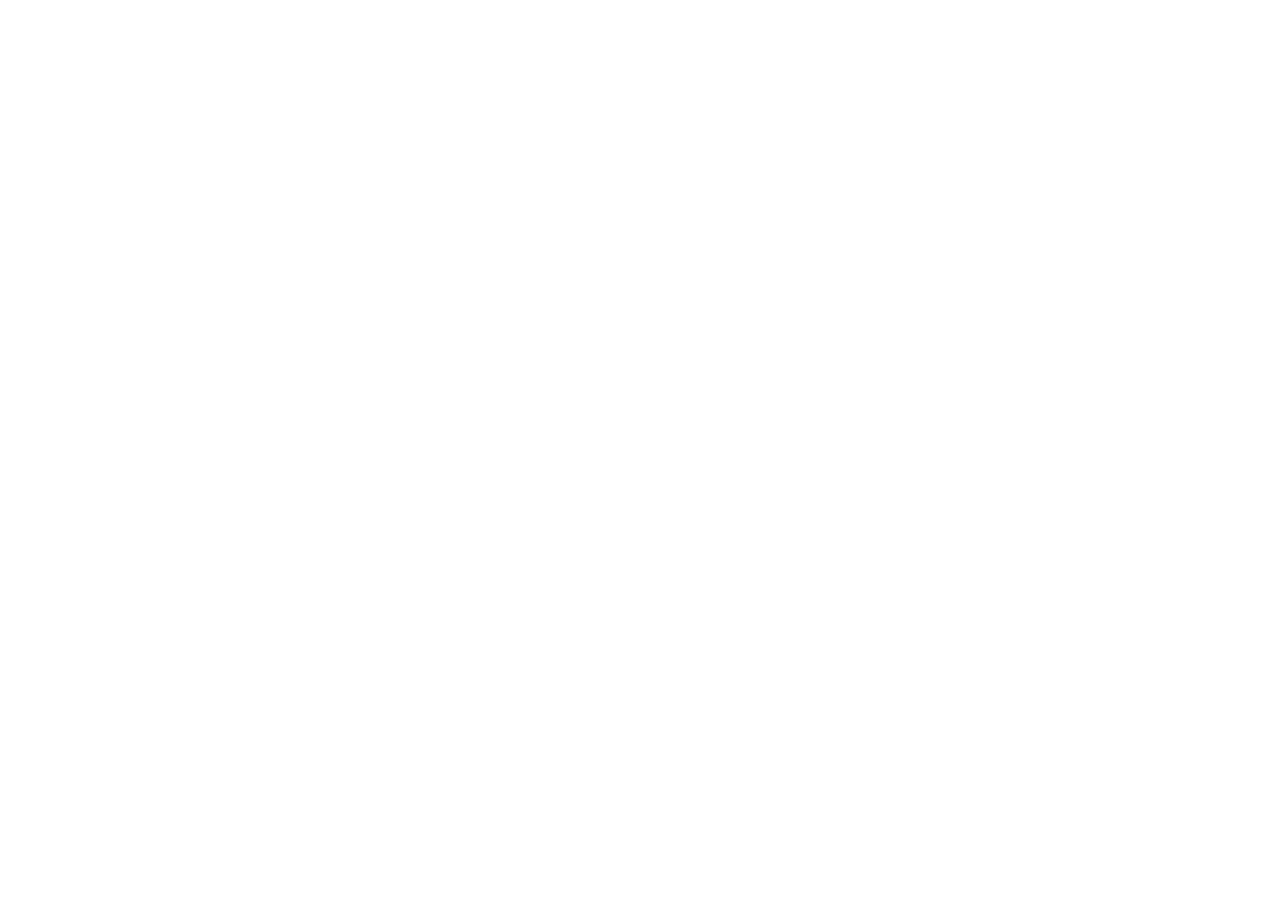
==== login.html @ 3b9a0af3 "init project" ====
<!DOCTYPE html>
<html lang="en">
<head>
    <meta charset="UTF-8">
    <meta http-equiv="X-UA-Compatible" content="IE=edge">
    <meta name="viewport" content="width=device-width, initial-scale=1.0">
    <title>Document</title>
</head>
<body>
    
</body>
</html>
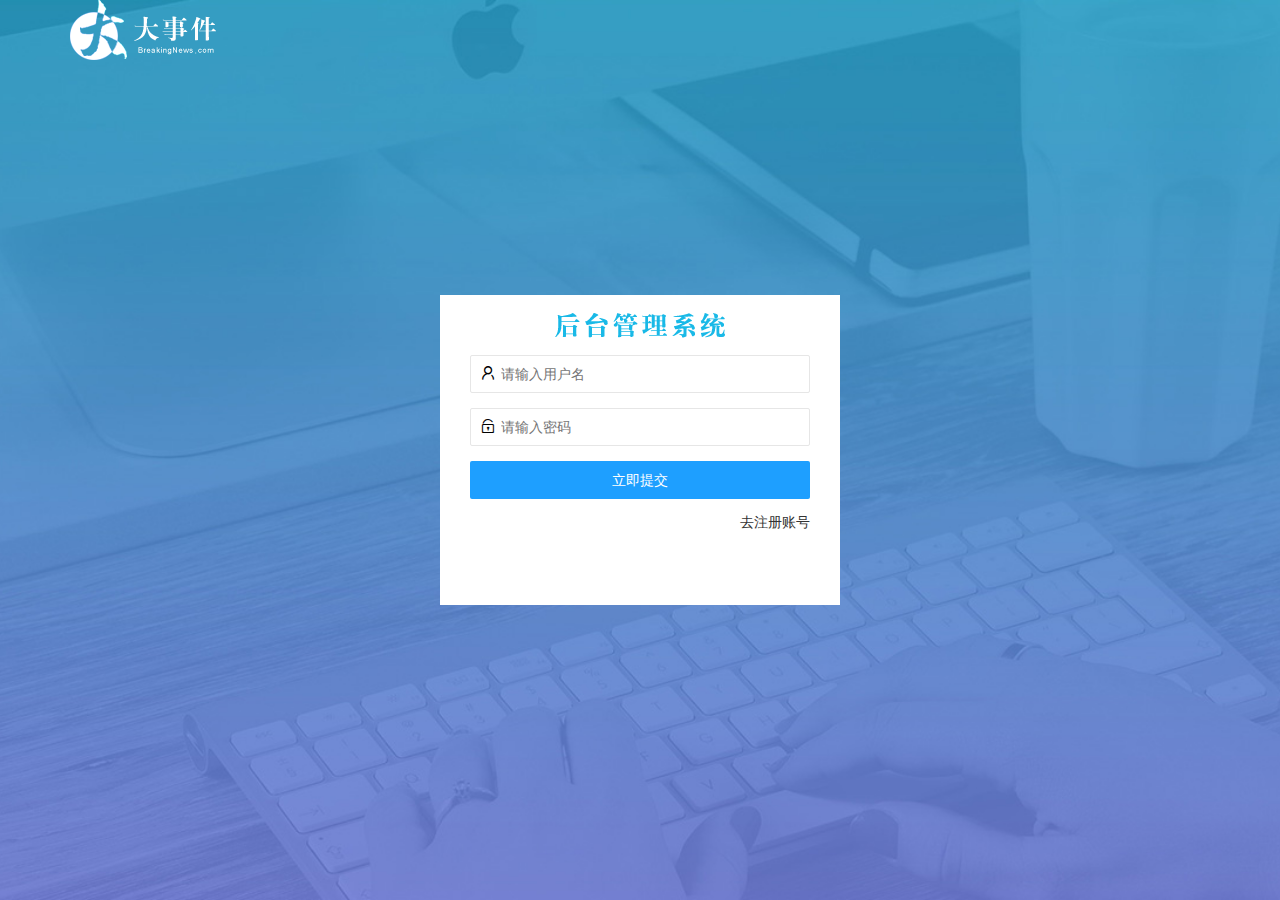
==== commit e6135f24: "完成了login" ====
--- a/login.html
+++ b/login.html
@@ -1,12 +1,95 @@
 <!DOCTYPE html>
 <html lang="en">
+
 <head>
     <meta charset="UTF-8">
     <meta http-equiv="X-UA-Compatible" content="IE=edge">
     <meta name="viewport" content="width=device-width, initial-scale=1.0">
-    <title>Document</title>
+    <title>大事件-登录/注册页</title>
+    <!-- 引入layui -->
+    <link rel="stylesheet" href="./assets/lib/layui/css/layui.css">
+    <!-- 引入自己的css -->
+    <link rel="stylesheet" href="./assets/css/login.css">
+
 </head>
+
 <body>
-    
+    <div class="layui-main">
+        <img src="./assets/images/logo.png" alt="">
+    </div>
+    <!-- 登录注册区域 -->
+    <div class="loginAndRegbox">
+        <!-- 标题 -->
+        <div class="title-box">
+        </div>
+        <!-- 登录盒子-->
+        <div class="login-box">
+            <form class="layui-form" id="form_login">
+                <!-- 用户名 -->
+                <div class="layui-form-item">
+                    <i class="layui-icon layui-icon-username"></i>
+                    <input type="text" name="username" required lay-verify="required" placeholder="请输入用户名"
+                        autocomplete="off" class="layui-input">
+                </div>
+                <!-- /密码 -->
+                <div class="layui-form-item">
+                    <i class="layui-icon layui-icon-password"></i>
+                    <input type="password" name="password" required lay-verify="required|pwd" placeholder="请输入密码"
+                        autocomplete="off" class="layui-input">
+                </div>
+                <!-- 提交按钮 -->
+                <div class="layui-form-item">
+                    <button class="layui-btn layui-btn-fluid layui-btn-normal" lay-submit
+                        lay-filter="formDemo">立即提交</button>
+                </div>
+                <!-- 去注册 -->
+                <div class="layui-form-item links">
+                    <a href="javascript:;" id="link_reg">去注册账号</a>
+                </div>
+            </form>
+        </div>
+        <!-- 注册盒子-->
+        <div class="reg-box">
+            <form class="layui-form" id="form_reg">
+                <!-- 用户名 -->
+                <div class="layui-form-item">
+                    <i class="layui-icon layui-icon-username"></i>
+                    <input type="text" name="username" required lay-verify="required" placeholder="请输入用户名"
+                        autocomplete="off" class="layui-input">
+                </div>
+                <!-- 密码 -->
+                <div class="layui-form-item">
+                    <i class="layui-icon layui-icon-password"></i>
+                    <input type="password" name="password" required lay-verify="required|pwd" placeholder="请输入密码"
+                        autocomplete="off" class="layui-input">
+                </div>
+                <!-- 确认密码 -->
+                <div class="layui-form-item">
+                    <i class="layui-icon layui-icon-password"></i>
+                    <input type="password" name="repassword" required lay-verify="required|pwd|repwd"
+                        placeholder="请再次输入密码" autocomplete="off" class="layui-input">
+                </div>
+                <!-- 注册按钮 -->
+                <div class="layui-form-item">
+                    <button class="layui-btn layui-btn-fluid layui-btn-normal" lay-submit
+                        lay-filter="formDemo">注册</button>
+                </div>
+                <!-- 去登录 -->
+                <div class="layui-form-item links">
+                    <a href="javascript:;" id="link_login">去登录</a>
+                </div>
+            </form>
+
+        </div>
+    </div>
+    <!-- 引入lay .js -->
+    <script src="./assets/lib/layui/layui.all.js"></script>
+    <!-- 引入jQuery -->
+    <script src="./assets/lib/jquery.js"></script>
+    <!-- 基于jq引入jq之后,先于ajax请求引入自己js之前 -->
+    <script src="./assets/js/baseAPI.js"></script>
+    <!-- 引入自己的js -->
+    <script src="./assets/js/login.js"></script>
 </body>
+
 </html>--- a/assets/lib/layui/css/layui.css
+++ b/assets/lib/layui/css/layui.css
@@ -0,0 +1,2 @@
+/** layui-v2.5.5 MIT License By https://www.layui.com */
+ .layui-inline,img{display:inline-block;vertical-align:middle}h1,h2,h3,h4,h5,h6{font-weight:400}.layui-edge,.layui-header,.layui-inline,.layui-main{position:relative}.layui-body,.layui-edge,.layui-elip{overflow:hidden}.layui-btn,.layui-edge,.layui-inline,img{vertical-align:middle}.layui-btn,.layui-disabled,.layui-icon,.layui-unselect{-moz-user-select:none;-webkit-user-select:none;-ms-user-select:none}.layui-elip,.layui-form-checkbox span,.layui-form-pane .layui-form-label{text-overflow:ellipsis;white-space:nowrap}.layui-breadcrumb,.layui-tree-btnGroup{visibility:hidden}blockquote,body,button,dd,div,dl,dt,form,h1,h2,h3,h4,h5,h6,input,li,ol,p,pre,td,textarea,th,ul{margin:0;padding:0;-webkit-tap-highlight-color:rgba(0,0,0,0)}a:active,a:hover{outline:0}img{border:none}li{list-style:none}table{border-collapse:collapse;border-spacing:0}h4,h5,h6{font-size:100%}button,input,optgroup,option,select,textarea{font-family:inherit;font-size:inherit;font-style:inherit;font-weight:inherit;outline:0}pre{white-space:pre-wrap;white-space:-moz-pre-wrap;white-space:-pre-wrap;white-space:-o-pre-wrap;word-wrap:break-word}body{line-height:24px;font:14px Helvetica Neue,Helvetica,PingFang SC,Tahoma,Arial,sans-serif}hr{height:1px;margin:10px 0;border:0;clear:both}a{color:#333;text-decoration:none}a:hover{color:#777}a cite{font-style:normal;*cursor:pointer}.layui-border-box,.layui-border-box *{box-sizing:border-box}.layui-box,.layui-box *{box-sizing:content-box}.layui-clear{clear:both;*zoom:1}.layui-clear:after{content:'\20';clear:both;*zoom:1;display:block;height:0}.layui-inline{*display:inline;*zoom:1}.layui-edge{display:inline-block;width:0;height:0;border-width:6px;border-style:dashed;border-color:transparent}.layui-edge-top{top:-4px;border-bottom-color:#999;border-bottom-style:solid}.layui-edge-right{border-left-color:#999;border-left-style:solid}.layui-edge-bottom{top:2px;border-top-color:#999;border-top-style:solid}.layui-edge-left{border-right-color:#999;border-right-style:solid}.layui-disabled,.layui-disabled:hover{color:#d2d2d2!important;cursor:not-allowed!important}.layui-circle{border-radius:100%}.layui-show{display:block!important}.layui-hide{display:none!important}@font-face{font-family:layui-icon;src:url(../font/iconfont.eot?v=250);src:url(../font/iconfont.eot?v=250#iefix) format('embedded-opentype'),url(../font/iconfont.woff2?v=250) format('woff2'),url(../font/iconfont.woff?v=250) format('woff'),url(../font/iconfont.ttf?v=250) format('truetype'),url(../font/iconfont.svg?v=250#layui-icon) format('svg')}.layui-icon{font-family:layui-icon!important;font-size:16px;font-style:normal;-webkit-font-smoothing:antialiased;-moz-osx-font-smoothing:grayscale}.layui-icon-reply-fill:before{content:"\e611"}.layui-icon-set-fill:before{content:"\e614"}.layui-icon-menu-fill:before{content:"\e60f"}.layui-icon-search:before{content:"\e615"}.layui-icon-share:before{content:"\e641"}.layui-icon-set-sm:before{content:"\e620"}.layui-icon-engine:before{content:"\e628"}.layui-icon-close:before{content:"\1006"}.layui-icon-close-fill:before{content:"\1007"}.layui-icon-chart-screen:before{content:"\e629"}.layui-icon-star:before{content:"\e600"}.layui-icon-circle-dot:before{content:"\e617"}.layui-icon-chat:before{content:"\e606"}.layui-icon-release:before{content:"\e609"}.layui-icon-list:before{content:"\e60a"}.layui-icon-chart:before{content:"\e62c"}.layui-icon-ok-circle:before{content:"\1005"}.layui-icon-layim-theme:before{content:"\e61b"}.layui-icon-table:before{content:"\e62d"}.layui-icon-right:before{content:"\e602"}.layui-icon-left:before{content:"\e603"}.layui-icon-cart-simple:before{content:"\e698"}.layui-icon-face-cry:before{content:"\e69c"}.layui-icon-face-smile:before{content:"\e6af"}.layui-icon-survey:before{content:"\e6b2"}.layui-icon-tree:before{content:"\e62e"}.layui-icon-upload-circle:before{content:"\e62f"}.layui-icon-add-circle:before{content:"\e61f"}.layui-icon-download-circle:before{content:"\e601"}.layui-icon-templeate-1:before{content:"\e630"}.layui-icon-util:before{content:"\e631"}.layui-icon-face-surprised:before{content:"\e664"}.layui-icon-edit:before{content:"\e642"}.layui-icon-speaker:before{content:"\e645"}.layui-icon-down:before{content:"\e61a"}.layui-icon-file:before{content:"\e621"}.layui-icon-layouts:before{content:"\e632"}.layui-icon-rate-half:before{content:"\e6c9"}.layui-icon-add-circle-fine:before{content:"\e608"}.layui-icon-prev-circle:before{content:"\e633"}.layui-icon-read:before{content:"\e705"}.layui-icon-404:before{content:"\e61c"}.layui-icon-carousel:before{content:"\e634"}.layui-icon-help:before{content:"\e607"}.layui-icon-code-circle:before{content:"\e635"}.layui-icon-water:before{content:"\e636"}.layui-icon-username:before{content:"\e66f"}.layui-icon-find-fill:before{content:"\e670"}.layui-icon-about:before{content:"\e60b"}.layui-icon-location:before{content:"\e715"}.layui-icon-up:before{content:"\e619"}.layui-icon-pause:before{content:"\e651"}.layui-icon-date:before{content:"\e637"}.layui-icon-layim-uploadfile:before{content:"\e61d"}.layui-icon-delete:before{content:"\e640"}.layui-icon-play:before{content:"\e652"}.layui-icon-top:before{content:"\e604"}.layui-icon-friends:before{content:"\e612"}.layui-icon-refresh-3:before{content:"\e9aa"}.layui-icon-ok:before{content:"\e605"}.layui-icon-layer:before{content:"\e638"}.layui-icon-face-smile-fine:before{content:"\e60c"}.layui-icon-dollar:before{content:"\e659"}.layui-icon-group:before{content:"\e613"}.layui-icon-layim-download:before{content:"\e61e"}.layui-icon-picture-fine:before{content:"\e60d"}.layui-icon-link:before{content:"\e64c"}.layui-icon-diamond:before{content:"\e735"}.layui-icon-log:before{content:"\e60e"}.layui-icon-rate-solid:before{content:"\e67a"}.layui-icon-fonts-del:before{content:"\e64f"}.layui-icon-unlink:before{content:"\e64d"}.layui-icon-fonts-clear:before{content:"\e639"}.layui-icon-triangle-r:before{content:"\e623"}.layui-icon-circle:before{content:"\e63f"}.layui-icon-radio:before{content:"\e643"}.layui-icon-align-center:before{content:"\e647"}.layui-icon-align-right:before{content:"\e648"}.layui-icon-align-left:before{content:"\e649"}.layui-icon-loading-1:before{content:"\e63e"}.layui-icon-return:before{content:"\e65c"}.layui-icon-fonts-strong:before{content:"\e62b"}.layui-icon-upload:before{content:"\e67c"}.layui-icon-dialogue:before{content:"\e63a"}.layui-icon-video:before{content:"\e6ed"}.layui-icon-headset:before{content:"\e6fc"}.layui-icon-cellphone-fine:before{content:"\e63b"}.layui-icon-add-1:before{content:"\e654"}.layui-icon-face-smile-b:before{content:"\e650"}.layui-icon-fonts-html:before{content:"\e64b"}.layui-icon-form:before{content:"\e63c"}.layui-icon-cart:before{content:"\e657"}.layui-icon-camera-fill:before{content:"\e65d"}.layui-icon-tabs:before{content:"\e62a"}.layui-icon-fonts-code:before{content:"\e64e"}.layui-icon-fire:before{content:"\e756"}.layui-icon-set:before{content:"\e716"}.layui-icon-fonts-u:before{content:"\e646"}.layui-icon-triangle-d:before{content:"\e625"}.layui-icon-tips:before{content:"\e702"}.layui-icon-picture:before{content:"\e64a"}.layui-icon-more-vertical:before{content:"\e671"}.layui-icon-flag:before{content:"\e66c"}.layui-icon-loading:before{content:"\e63d"}.layui-icon-fonts-i:before{content:"\e644"}.layui-icon-refresh-1:before{content:"\e666"}.layui-icon-rmb:before{content:"\e65e"}.layui-icon-home:before{content:"\e68e"}.layui-icon-user:before{content:"\e770"}.layui-icon-notice:before{content:"\e667"}.layui-icon-login-weibo:before{content:"\e675"}.layui-icon-voice:before{content:"\e688"}.layui-icon-upload-drag:before{content:"\e681"}.layui-icon-login-qq:before{content:"\e676"}.layui-icon-snowflake:before{content:"\e6b1"}.layui-icon-file-b:before{content:"\e655"}.layui-icon-template:before{content:"\e663"}.layui-icon-auz:before{content:"\e672"}.layui-icon-console:before{content:"\e665"}.layui-icon-app:before{content:"\e653"}.layui-icon-prev:before{content:"\e65a"}.layui-icon-website:before{content:"\e7ae"}.layui-icon-next:before{content:"\e65b"}.layui-icon-component:before{content:"\e857"}.layui-icon-more:before{content:"\e65f"}.layui-icon-login-wechat:before{content:"\e677"}.layui-icon-shrink-right:before{content:"\e668"}.layui-icon-spread-left:before{content:"\e66b"}.layui-icon-camera:before{content:"\e660"}.layui-icon-note:before{content:"\e66e"}.layui-icon-refresh:before{content:"\e669"}.layui-icon-female:before{content:"\e661"}.layui-icon-male:before{content:"\e662"}.layui-icon-password:before{content:"\e673"}.layui-icon-senior:before{content:"\e674"}.layui-icon-theme:before{content:"\e66a"}.layui-icon-tread:before{content:"\e6c5"}.layui-icon-praise:before{content:"\e6c6"}.layui-icon-star-fill:before{content:"\e658"}.layui-icon-rate:before{content:"\e67b"}.layui-icon-template-1:before{content:"\e656"}.layui-icon-vercode:before{content:"\e679"}.layui-icon-cellphone:before{content:"\e678"}.layui-icon-screen-full:before{content:"\e622"}.layui-icon-screen-restore:before{content:"\e758"}.layui-icon-cols:before{content:"\e610"}.layui-icon-export:before{content:"\e67d"}.layui-icon-print:before{content:"\e66d"}.layui-icon-slider:before{content:"\e714"}.layui-icon-addition:before{content:"\e624"}.layui-icon-subtraction:before{content:"\e67e"}.layui-icon-service:before{content:"\e626"}.layui-icon-transfer:before{content:"\e691"}.layui-main{width:1140px;margin:0 auto}.layui-header{z-index:1000;height:60px}.layui-header a:hover{transition:all .5s;-webkit-transition:all .5s}.layui-side{position:fixed;left:0;top:0;bottom:0;z-index:999;width:200px;overflow-x:hidden}.layui-side-scroll{position:relative;width:220px;height:100%;overflow-x:hidden}.layui-body{position:absolute;left:200px;right:0;top:0;bottom:0;z-index:998;width:auto;overflow-y:auto;box-sizing:border-box}.layui-layout-body{overflow:hidden}.layui-layout-admin .layui-header{background-color:#23262E}.layui-layout-admin .layui-side{top:60px;width:200px;overflow-x:hidden}.layui-layout-admin .layui-body{position:fixed;top:60px;bottom:44px}.layui-layout-admin .layui-main{width:auto;margin:0 15px}.layui-layout-admin .layui-footer{position:fixed;left:200px;right:0;bottom:0;height:44px;line-height:44px;padding:0 15px;background-color:#eee}.layui-layout-admin .layui-logo{position:absolute;left:0;top:0;width:200px;height:100%;line-height:60px;text-align:center;color:#009688;font-size:16px}.layui-layout-admin .layui-header .layui-nav{background:0 0}.layui-layout-left{position:absolute!important;left:200px;top:0}.layui-layout-right{position:absolute!important;right:0;top:0}.layui-container{position:relative;margin:0 auto;padding:0 15px;box-sizing:border-box}.layui-fluid{position:relative;margin:0 auto;padding:0 15px}.layui-row:after,.layui-row:before{content:'';display:block;clear:both}.layui-col-lg1,.layui-col-lg10,.layui-col-lg11,.layui-col-lg12,.layui-col-lg2,.layui-col-lg3,.layui-col-lg4,.layui-col-lg5,.layui-col-lg6,.layui-col-lg7,.layui-col-lg8,.layui-col-lg9,.layui-col-md1,.layui-col-md10,.layui-col-md11,.layui-col-md12,.layui-col-md2,.layui-col-md3,.layui-col-md4,.layui-col-md5,.layui-col-md6,.layui-col-md7,.layui-col-md8,.layui-col-md9,.layui-col-sm1,.layui-col-sm10,.layui-col-sm11,.layui-col-sm12,.layui-col-sm2,.layui-col-sm3,.layui-col-sm4,.layui-col-sm5,.layui-col-sm6,.layui-col-sm7,.layui-col-sm8,.layui-col-sm9,.layui-col-xs1,.layui-col-xs10,.layui-col-xs11,.layui-col-xs12,.layui-col-xs2,.layui-col-xs3,.layui-col-xs4,.layui-col-xs5,.layui-col-xs6,.layui-col-xs7,.layui-col-xs8,.layui-col-xs9{position:relative;display:block;box-sizing:border-box}.layui-col-xs1,.layui-col-xs10,.layui-col-xs11,.layui-col-xs12,.layui-col-xs2,.layui-col-xs3,.layui-col-xs4,.layui-col-xs5,.layui-col-xs6,.layui-col-xs7,.layui-col-xs8,.layui-col-xs9{float:left}.layui-col-xs1{width:8.33333333%}.layui-col-xs2{width:16.66666667%}.layui-col-xs3{width:25%}.layui-col-xs4{width:33.33333333%}.layui-col-xs5{width:41.66666667%}.layui-col-xs6{width:50%}.layui-col-xs7{width:58.33333333%}.layui-col-xs8{width:66.66666667%}.layui-col-xs9{width:75%}.layui-col-xs10{width:83.33333333%}.layui-col-xs11{width:91.66666667%}.layui-col-xs12{width:100%}.layui-col-xs-offset1{margin-left:8.33333333%}.layui-col-xs-offset2{margin-left:16.66666667%}.layui-col-xs-offset3{margin-left:25%}.layui-col-xs-offset4{margin-left:33.33333333%}.layui-col-xs-offset5{margin-left:41.66666667%}.layui-col-xs-offset6{margin-left:50%}.layui-col-xs-offset7{margin-left:58.33333333%}.layui-col-xs-offset8{margin-left:66.66666667%}.layui-col-xs-offset9{margin-left:75%}.layui-col-xs-offset10{margin-left:83.33333333%}.layui-col-xs-offset11{margin-left:91.66666667%}.layui-col-xs-offset12{margin-left:100%}@media screen and (max-width:768px){.layui-hide-xs{display:none!important}.layui-show-xs-block{display:block!important}.layui-show-xs-inline{display:inline!important}.layui-show-xs-inline-block{display:inline-block!important}}@media screen and (min-width:768px){.layui-container{width:750px}.layui-hide-sm{display:none!important}.layui-show-sm-block{display:block!important}.layui-show-sm-inline{display:inline!important}.layui-show-sm-inline-block{display:inline-block!important}.layui-col-sm1,.layui-col-sm10,.layui-col-sm11,.layui-col-sm12,.layui-col-sm2,.layui-col-sm3,.layui-col-sm4,.layui-col-sm5,.layui-col-sm6,.layui-col-sm7,.layui-col-sm8,.layui-col-sm9{float:left}.layui-col-sm1{width:8.33333333%}.layui-col-sm2{width:16.66666667%}.layui-col-sm3{width:25%}.layui-col-sm4{width:33.33333333%}.layui-col-sm5{width:41.66666667%}.layui-col-sm6{width:50%}.layui-col-sm7{width:58.33333333%}.layui-col-sm8{width:66.66666667%}.layui-col-sm9{width:75%}.layui-col-sm10{width:83.33333333%}.layui-col-sm11{width:91.66666667%}.layui-col-sm12{width:100%}.layui-col-sm-offset1{margin-left:8.33333333%}.layui-col-sm-offset2{margin-left:16.66666667%}.layui-col-sm-offset3{margin-left:25%}.layui-col-sm-offset4{margin-left:33.33333333%}.layui-col-sm-offset5{margin-left:41.66666667%}.layui-col-sm-offset6{margin-left:50%}.layui-col-sm-offset7{margin-left:58.33333333%}.layui-col-sm-offset8{margin-left:66.66666667%}.layui-col-sm-offset9{margin-left:75%}.layui-col-sm-offset10{margin-left:83.33333333%}.layui-col-sm-offset11{margin-left:91.66666667%}.layui-col-sm-offset12{margin-left:100%}}@media screen and (min-width:992px){.layui-container{width:970px}.layui-hide-md{display:none!important}.layui-show-md-block{display:block!important}.layui-show-md-inline{display:inline!important}.layui-show-md-inline-block{display:inline-block!important}.layui-col-md1,.layui-col-md10,.layui-col-md11,.layui-col-md12,.layui-col-md2,.layui-col-md3,.layui-col-md4,.layui-col-md5,.layui-col-md6,.layui-col-md7,.layui-col-md8,.layui-col-md9{float:left}.layui-col-md1{width:8.33333333%}.layui-col-md2{width:16.66666667%}.layui-col-md3{width:25%}.layui-col-md4{width:33.33333333%}.layui-col-md5{width:41.66666667%}.layui-col-md6{width:50%}.layui-col-md7{width:58.33333333%}.layui-col-md8{width:66.66666667%}.layui-col-md9{width:75%}.layui-col-md10{width:83.33333333%}.layui-col-md11{width:91.66666667%}.layui-col-md12{width:100%}.layui-col-md-offset1{margin-left:8.33333333%}.layui-col-md-offset2{margin-left:16.66666667%}.layui-col-md-offset3{margin-left:25%}.layui-col-md-offset4{margin-left:33.33333333%}.layui-col-md-offset5{margin-left:41.66666667%}.layui-col-md-offset6{margin-left:50%}.layui-col-md-offset7{margin-left:58.33333333%}.layui-col-md-offset8{margin-left:66.66666667%}.layui-col-md-offset9{margin-left:75%}.layui-col-md-offset10{margin-left:83.33333333%}.layui-col-md-offset11{margin-left:91.66666667%}.layui-col-md-offset12{margin-left:100%}}@media screen and (min-width:1200px){.layui-container{width:1170px}.layui-hide-lg{display:none!important}.layui-show-lg-block{display:block!important}.layui-show-lg-inline{display:inline!important}.layui-show-lg-inline-block{display:inline-block!important}.layui-col-lg1,.layui-col-lg10,.layui-col-lg11,.layui-col-lg12,.layui-col-lg2,.layui-col-lg3,.layui-col-lg4,.layui-col-lg5,.layui-col-lg6,.layui-col-lg7,.layui-col-lg8,.layui-col-lg9{float:left}.layui-col-lg1{width:8.33333333%}.layui-col-lg2{width:16.66666667%}.layui-col-lg3{width:25%}.layui-col-lg4{width:33.33333333%}.layui-col-lg5{width:41.66666667%}.layui-col-lg6{width:50%}.layui-col-lg7{width:58.33333333%}.layui-col-lg8{width:66.66666667%}.layui-col-lg9{width:75%}.layui-col-lg10{width:83.33333333%}.layui-col-lg11{width:91.66666667%}.layui-col-lg12{width:100%}.layui-col-lg-offset1{margin-left:8.33333333%}.layui-col-lg-offset2{margin-left:16.66666667%}.layui-col-lg-offset3{margin-left:25%}.layui-col-lg-offset4{margin-left:33.33333333%}.layui-col-lg-offset5{margin-left:41.66666667%}.layui-col-lg-offset6{margin-left:50%}.layui-col-lg-offset7{margin-left:58.33333333%}.layui-col-lg-offset8{margin-left:66.66666667%}.layui-col-lg-offset9{margin-left:75%}.layui-col-lg-offset10{margin-left:83.33333333%}.layui-col-lg-offset11{margin-left:91.66666667%}.layui-col-lg-offset12{margin-left:100%}}.layui-col-space1{margin:-.5px}.layui-col-space1>*{padding:.5px}.layui-col-space3{margin:-1.5px}.layui-col-space3>*{padding:1.5px}.layui-col-space5{margin:-2.5px}.layui-col-space5>*{padding:2.5px}.layui-col-space8{margin:-3.5px}.layui-col-space8>*{padding:3.5px}.layui-col-space10{margin:-5px}.layui-col-space10>*{padding:5px}.layui-col-space12{margin:-6px}.layui-col-space12>*{padding:6px}.layui-col-space15{margin:-7.5px}.layui-col-space15>*{padding:7.5px}.layui-col-space18{margin:-9px}.layui-col-space18>*{padding:9px}.layui-col-space20{margin:-10px}.layui-col-space20>*{padding:10px}.layui-col-space22{margin:-11px}.layui-col-space22>*{padding:11px}.layui-col-space25{margin:-12.5px}.layui-col-space25>*{padding:12.5px}.layui-col-space30{margin:-15px}.layui-col-space30>*{padding:15px}.layui-btn,.layui-input,.layui-select,.layui-textarea,.layui-upload-button{outline:0;-webkit-appearance:none;transition:all .3s;-webkit-transition:all .3s;box-sizing:border-box}.layui-elem-quote{margin-bottom:10px;padding:15px;line-height:22px;border-left:5px solid #009688;border-radius:0 2px 2px 0;background-color:#f2f2f2}.layui-quote-nm{border-style:solid;border-width:1px 1px 1px 5px;background:0 0}.layui-elem-field{margin-bottom:10px;padding:0;border-width:1px;border-style:solid}.layui-elem-field legend{margin-left:20px;padding:0 10px;font-size:20px;font-weight:300}.layui-field-title{margin:10px 0 20px;border-width:1px 0 0}.layui-field-box{padding:10px 15px}.layui-field-title .layui-field-box{padding:10px 0}.layui-progress{position:relative;height:6px;border-radius:20px;background-color:#e2e2e2}.layui-progress-bar{position:absolute;left:0;top:0;width:0;max-width:100%;height:6px;border-radius:20px;text-align:right;background-color:#5FB878;transition:all .3s;-webkit-transition:all .3s}.layui-progress-big,.layui-progress-big .layui-progress-bar{height:18px;line-height:18px}.layui-progress-text{position:relative;top:-20px;line-height:18px;font-size:12px;color:#666}.layui-progress-big .layui-progress-text{position:static;padding:0 10px;color:#fff}.layui-collapse{border-width:1px;border-style:solid;border-radius:2px}.layui-colla-content,.layui-colla-item{border-top-width:1px;border-top-style:solid}.layui-colla-item:first-child{border-top:none}.layui-colla-title{position:relative;height:42px;line-height:42px;padding:0 15px 0 35px;color:#333;background-color:#f2f2f2;cursor:pointer;font-size:14px;overflow:hidden}.layui-colla-content{display:none;padding:10px 15px;line-height:22px;color:#666}.layui-colla-icon{position:absolute;left:15px;top:0;font-size:14px}.layui-card{margin-bottom:15px;border-radius:2px;background-color:#fff;box-shadow:0 1px 2px 0 rgba(0,0,0,.05)}.layui-card:last-child{margin-bottom:0}.layui-card-header{position:relative;height:42px;line-height:42px;padding:0 15px;border-bottom:1px solid #f6f6f6;color:#333;border-radius:2px 2px 0 0;font-size:14px}.layui-bg-black,.layui-bg-blue,.layui-bg-cyan,.layui-bg-green,.layui-bg-orange,.layui-bg-red{color:#fff!important}.layui-card-body{position:relative;padding:10px 15px;line-height:24px}.layui-card-body[pad15]{padding:15px}.layui-card-body[pad20]{padding:20px}.layui-card-body .layui-table{margin:5px 0}.layui-card .layui-tab{margin:0}.layui-panel-window{position:relative;padding:15px;border-radius:0;border-top:5px solid #E6E6E6;background-color:#fff}.layui-auxiliar-moving{position:fixed;left:0;right:0;top:0;bottom:0;width:100%;height:100%;background:0 0;z-index:9999999999}.layui-form-label,.layui-form-mid,.layui-form-select,.layui-input-block,.layui-input-inline,.layui-textarea{position:relative}.layui-bg-red{background-color:#FF5722!important}.layui-bg-orange{background-color:#FFB800!important}.layui-bg-green{background-color:#009688!important}.layui-bg-cyan{background-color:#2F4056!important}.layui-bg-blue{background-color:#1E9FFF!important}.layui-bg-black{background-color:#393D49!important}.layui-bg-gray{background-color:#eee!important;color:#666!important}.layui-badge-rim,.layui-colla-content,.layui-colla-item,.layui-collapse,.layui-elem-field,.layui-form-pane .layui-form-item[pane],.layui-form-pane .layui-form-label,.layui-input,.layui-layedit,.layui-layedit-tool,.layui-quote-nm,.layui-select,.layui-tab-bar,.layui-tab-card,.layui-tab-title,.layui-tab-title .layui-this:after,.layui-textarea{border-color:#e6e6e6}.layui-timeline-item:before,hr{background-color:#e6e6e6}.layui-text{line-height:22px;font-size:14px;color:#666}.layui-text h1,.layui-text h2,.layui-text h3{font-weight:500;color:#333}.layui-text h1{font-size:30px}.layui-text h2{font-size:24px}.layui-text h3{font-size:18px}.layui-text a:not(.layui-btn){color:#01AAED}.layui-text a:not(.layui-btn):hover{text-decoration:underline}.layui-text ul{padding:5px 0 5px 15px}.layui-text ul li{margin-top:5px;list-style-type:disc}.layui-text em,.layui-word-aux{color:#999!important;padding:0 5px!important}.layui-btn{display:inline-block;height:38px;line-height:38px;padding:0 18px;background-color:#009688;color:#fff;white-space:nowrap;text-align:center;font-size:14px;border:none;border-radius:2px;cursor:pointer}.layui-btn:hover{opacity:.8;filter:alpha(opacity=80);color:#fff}.layui-btn:active{opacity:1;filter:alpha(opacity=100)}.layui-btn+.layui-btn{margin-left:10px}.layui-btn-container{font-size:0}.layui-btn-container .layui-btn{margin-right:10px;margin-bottom:10px}.layui-btn-container .layui-btn+.layui-btn{margin-left:0}.layui-table .layui-btn-container .layui-btn{margin-bottom:9px}.layui-btn-radius{border-radius:100px}.layui-btn .layui-icon{margin-right:3px;font-size:18px;vertical-align:bottom;vertical-align:middle\9}.layui-btn-primary{border:1px solid #C9C9C9;background-color:#fff;color:#555}.layui-btn-primary:hover{border-color:#009688;color:#333}.layui-btn-normal{background-color:#1E9FFF}.layui-btn-warm{background-color:#FFB800}.layui-btn-danger{background-color:#FF5722}.layui-btn-checked{background-color:#5FB878}.layui-btn-disabled,.layui-btn-disabled:active,.layui-btn-disabled:hover{border:1px solid #e6e6e6;background-color:#FBFBFB;color:#C9C9C9;cursor:not-allowed;opacity:1}.layui-btn-lg{height:44px;line-height:44px;padding:0 25px;font-size:16px}.layui-btn-sm{height:30px;line-height:30px;padding:0 10px;font-size:12px}.layui-btn-sm i{font-size:16px!important}.layui-btn-xs{height:22px;line-height:22px;padding:0 5px;font-size:12px}.layui-btn-xs i{font-size:14px!important}.layui-btn-group{display:inline-block;vertical-align:middle;font-size:0}.layui-btn-group .layui-btn{margin-left:0!important;margin-right:0!important;border-left:1px solid rgba(255,255,255,.5);border-radius:0}.layui-btn-group .layui-btn-primary{border-left:none}.layui-btn-group .layui-btn-primary:hover{border-color:#C9C9C9;color:#009688}.layui-btn-group .layui-btn:first-child{border-left:none;border-radius:2px 0 0 2px}.layui-btn-group .layui-btn-primary:first-child{border-left:1px solid #c9c9c9}.layui-btn-group .layui-btn:last-child{border-radius:0 2px 2px 0}.layui-btn-group .layui-btn+.layui-btn{margin-left:0}.layui-btn-group+.layui-btn-group{margin-left:10px}.layui-btn-fluid{width:100%}.layui-input,.layui-select,.layui-textarea{height:38px;line-height:1.3;line-height:38px\9;border-width:1px;border-style:solid;background-color:#fff;border-radius:2px}.layui-input::-webkit-input-placeholder,.layui-select::-webkit-input-placeholder,.layui-textarea::-webkit-input-placeholder{line-height:1.3}.layui-input,.layui-textarea{display:block;width:100%;padding-left:10px}.layui-input:hover,.layui-textarea:hover{border-color:#D2D2D2!important}.layui-input:focus,.layui-textarea:focus{border-color:#C9C9C9!important}.layui-textarea{min-height:100px;height:auto;line-height:20px;padding:6px 10px;resize:vertical}.layui-select{padding:0 10px}.layui-form input[type=checkbox],.layui-form input[type=radio],.layui-form select{display:none}.layui-form [lay-ignore]{display:initial}.layui-form-item{margin-bottom:15px;clear:both;*zoom:1}.layui-form-item:after{content:'\20';clear:both;*zoom:1;display:block;height:0}.layui-form-label{float:left;display:block;padding:9px 15px;width:80px;font-weight:400;line-height:20px;text-align:right}.layui-form-label-col{display:block;float:none;padding:9px 0;line-height:20px;text-align:left}.layui-form-item .layui-inline{margin-bottom:5px;margin-right:10px}.layui-input-block{margin-left:110px;min-height:36px}.layui-input-inline{display:inline-block;vertical-align:middle}.layui-form-item .layui-input-inline{float:left;width:190px;margin-right:10px}.layui-form-text .layui-input-inline{width:auto}.layui-form-mid{float:left;display:block;padding:9px 0!important;line-height:20px;margin-right:10px}.layui-form-danger+.layui-form-select .layui-input,.layui-form-danger:focus{border-color:#FF5722!important}.layui-form-select .layui-input{padding-right:30px;cursor:pointer}.layui-form-select .layui-edge{position:absolute;right:10px;top:50%;margin-top:-3px;cursor:pointer;border-width:6px;border-top-color:#c2c2c2;border-top-style:solid;transition:all .3s;-webkit-transition:all .3s}.layui-form-select dl{display:none;position:absolute;left:0;top:42px;padding:5px 0;z-index:899;min-width:100%;border:1px solid #d2d2d2;max-height:300px;overflow-y:auto;background-color:#fff;border-radius:2px;box-shadow:0 2px 4px rgba(0,0,0,.12);box-sizing:border-box}.layui-form-select dl dd,.layui-form-select dl dt{padding:0 10px;line-height:36px;white-space:nowrap;overflow:hidden;text-overflow:ellipsis}.layui-form-select dl dt{font-size:12px;color:#999}.layui-form-select dl dd{cursor:pointer}.layui-form-select dl dd:hover{background-color:#f2f2f2;-webkit-transition:.5s all;transition:.5s all}.layui-form-select .layui-select-group dd{padding-left:20px}.layui-form-select dl dd.layui-select-tips{padding-left:10px!important;color:#999}.layui-form-select dl dd.layui-this{background-color:#5FB878;color:#fff}.layui-form-checkbox,.layui-form-select dl dd.layui-disabled{background-color:#fff}.layui-form-selected dl{display:block}.layui-form-checkbox,.layui-form-checkbox *,.layui-form-switch{display:inline-block;vertical-align:middle}.layui-form-selected .layui-edge{margin-top:-9px;-webkit-transform:rotate(180deg);transform:rotate(180deg);margin-top:-3px\9}:root .layui-form-selected .layui-edge{margin-top:-9px\0/IE9}.layui-form-selectup dl{top:auto;bottom:42px}.layui-select-none{margin:5px 0;text-align:center;color:#999}.layui-select-disabled .layui-disabled{border-color:#eee!important}.layui-select-disabled .layui-edge{border-top-color:#d2d2d2}.layui-form-checkbox{position:relative;height:30px;line-height:30px;margin-right:10px;padding-right:30px;cursor:pointer;font-size:0;-webkit-transition:.1s linear;transition:.1s linear;box-sizing:border-box}.layui-form-checkbox span{padding:0 10px;height:100%;font-size:14px;border-radius:2px 0 0 2px;background-color:#d2d2d2;color:#fff;overflow:hidden}.layui-form-checkbox:hover span{background-color:#c2c2c2}.layui-form-checkbox i{position:absolute;right:0;top:0;width:30px;height:28px;border:1px solid #d2d2d2;border-left:none;border-radius:0 2px 2px 0;color:#fff;font-size:20px;text-align:center}.layui-form-checkbox:hover i{border-color:#c2c2c2;color:#c2c2c2}.layui-form-checked,.layui-form-checked:hover{border-color:#5FB878}.layui-form-checked span,.layui-form-checked:hover span{background-color:#5FB878}.layui-form-checked i,.layui-form-checked:hover i{color:#5FB878}.layui-form-item .layui-form-checkbox{margin-top:4px}.layui-form-checkbox[lay-skin=primary]{height:auto!important;line-height:normal!important;min-width:18px;min-height:18px;border:none!important;margin-right:0;padding-left:28px;padding-right:0;background:0 0}.layui-form-checkbox[lay-skin=primary] span{padding-left:0;padding-right:15px;line-height:18px;background:0 0;color:#666}.layui-form-checkbox[lay-skin=primary] i{right:auto;left:0;width:16px;height:16px;line-height:16px;border:1px solid #d2d2d2;font-size:12px;border-radius:2px;background-color:#fff;-webkit-transition:.1s linear;transition:.1s linear}.layui-form-checkbox[lay-skin=primary]:hover i{border-color:#5FB878;color:#fff}.layui-form-checked[lay-skin=primary] i{border-color:#5FB878!important;background-color:#5FB878;color:#fff}.layui-checkbox-disbaled[lay-skin=primary] span{background:0 0!important;color:#c2c2c2}.layui-checkbox-disbaled[lay-skin=primary]:hover i{border-color:#d2d2d2}.layui-form-item .layui-form-checkbox[lay-skin=primary]{margin-top:10px}.layui-form-switch{position:relative;height:22px;line-height:22px;min-width:35px;padding:0 5px;margin-top:8px;border:1px solid #d2d2d2;border-radius:20px;cursor:pointer;background-color:#fff;-webkit-transition:.1s linear;transition:.1s linear}.layui-form-switch i{position:absolute;left:5px;top:3px;width:16px;height:16px;border-radius:20px;background-color:#d2d2d2;-webkit-transition:.1s linear;transition:.1s linear}.layui-form-switch em{position:relative;top:0;width:25px;margin-left:21px;padding:0!important;text-align:center!important;color:#999!important;font-style:normal!important;font-size:12px}.layui-form-onswitch{border-color:#5FB878;background-color:#5FB878}.layui-checkbox-disbaled,.layui-checkbox-disbaled i{border-color:#e2e2e2!important}.layui-form-onswitch i{left:100%;margin-left:-21px;background-color:#fff}.layui-form-onswitch em{margin-left:5px;margin-right:21px;color:#fff!important}.layui-checkbox-disbaled span{background-color:#e2e2e2!important}.layui-checkbox-disbaled:hover i{color:#fff!important}[lay-radio]{display:none}.layui-form-radio,.layui-form-radio *{display:inline-block;vertical-align:middle}.layui-form-radio{line-height:28px;margin:6px 10px 0 0;padding-right:10px;cursor:pointer;font-size:0}.layui-form-radio *{font-size:14px}.layui-form-radio>i{margin-right:8px;font-size:22px;color:#c2c2c2}.layui-form-radio>i:hover,.layui-form-radioed>i{color:#5FB878}.layui-radio-disbaled>i{color:#e2e2e2!important}.layui-form-pane .layui-form-label{width:110px;padding:8px 15px;height:38px;line-height:20px;border-width:1px;border-style:solid;border-radius:2px 0 0 2px;text-align:center;background-color:#FBFBFB;overflow:hidden;box-sizing:border-box}.layui-form-pane .layui-input-inline{margin-left:-1px}.layui-form-pane .layui-input-block{margin-left:110px;left:-1px}.layui-form-pane .layui-input{border-radius:0 2px 2px 0}.layui-form-pane .layui-form-text .layui-form-label{float:none;width:100%;border-radius:2px;box-sizing:border-box;text-align:left}.layui-form-pane .layui-form-text .layui-input-inline{display:block;margin:0;top:-1px;clear:both}.layui-form-pane .layui-form-text .layui-input-block{margin:0;left:0;top:-1px}.layui-form-pane .layui-form-text .layui-textarea{min-height:100px;border-radius:0 0 2px 2px}.layui-form-pane .layui-form-checkbox{margin:4px 0 4px 10px}.layui-form-pane .layui-form-radio,.layui-form-pane .layui-form-switch{margin-top:6px;margin-left:10px}.layui-form-pane .layui-form-item[pane]{position:relative;border-width:1px;border-style:solid}.layui-form-pane .layui-form-item[pane] .layui-form-label{position:absolute;left:0;top:0;height:100%;border-width:0 1px 0 0}.layui-form-pane .layui-form-item[pane] .layui-input-inline{margin-left:110px}@media screen and (max-width:450px){.layui-form-item .layui-form-label{text-overflow:ellipsis;overflow:hidden;white-space:nowrap}.layui-form-item .layui-inline{display:block;margin-right:0;margin-bottom:20px;clear:both}.layui-form-item .layui-inline:after{content:'\20';clear:both;display:block;height:0}.layui-form-item .layui-input-inline{display:block;float:none;left:-3px;width:auto;margin:0 0 10px 112px}.layui-form-item .layui-input-inline+.layui-form-mid{margin-left:110px;top:-5px;padding:0}.layui-form-item .layui-form-checkbox{margin-right:5px;margin-bottom:5px}}.layui-layedit{border-width:1px;border-style:solid;border-radius:2px}.layui-layedit-tool{padding:3px 5px;border-bottom-width:1px;border-bottom-style:solid;font-size:0}.layedit-tool-fixed{position:fixed;top:0;border-top:1px solid #e2e2e2}.layui-layedit-tool .layedit-tool-mid,.layui-layedit-tool .layui-icon{display:inline-block;vertical-align:middle;text-align:center;font-size:14px}.layui-layedit-tool .layui-icon{position:relative;width:32px;height:30px;line-height:30px;margin:3px 5px;color:#777;cursor:pointer;border-radius:2px}.layui-layedit-tool .layui-icon:hover{color:#393D49}.layui-layedit-tool .layui-icon:active{color:#000}.layui-layedit-tool .layedit-tool-active{background-color:#e2e2e2;color:#000}.layui-layedit-tool .layui-disabled,.layui-layedit-tool .layui-disabled:hover{color:#d2d2d2;cursor:not-allowed}.layui-layedit-tool .layedit-tool-mid{width:1px;height:18px;margin:0 10px;background-color:#d2d2d2}.layedit-tool-html{width:50px!important;font-size:30px!important}.layedit-tool-b,.layedit-tool-code,.layedit-tool-help{font-size:16px!important}.layedit-tool-d,.layedit-tool-face,.layedit-tool-image,.layedit-tool-unlink{font-size:18px!important}.layedit-tool-image input{position:absolute;font-size:0;left:0;top:0;width:100%;height:100%;opacity:.01;filter:Alpha(opacity=1);cursor:pointer}.layui-layedit-iframe iframe{display:block;width:100%}#LAY_layedit_code{overflow:hidden}.layui-laypage{display:inline-block;*display:inline;*zoom:1;vertical-align:middle;margin:10px 0;font-size:0}.layui-laypage>a:first-child,.layui-laypage>a:first-child em{border-radius:2px 0 0 2px}.layui-laypage>a:last-child,.layui-laypage>a:last-child em{border-radius:0 2px 2px 0}.layui-laypage>:first-child{margin-left:0!important}.layui-laypage>:last-child{margin-right:0!important}.layui-laypage a,.layui-laypage button,.layui-laypage input,.layui-laypage select,.layui-laypage span{border:1px solid #e2e2e2}.layui-laypage a,.layui-laypage span{display:inline-block;*display:inline;*zoom:1;vertical-align:middle;padding:0 15px;height:28px;line-height:28px;margin:0 -1px 5px 0;background-color:#fff;color:#333;font-size:12px}.layui-flow-more a *,.layui-laypage input,.layui-table-view select[lay-ignore]{display:inline-block}.layui-laypage a:hover{color:#009688}.layui-laypage em{font-style:normal}.layui-laypage .layui-laypage-spr{color:#999;font-weight:700}.layui-laypage a{text-decoration:none}.layui-laypage .layui-laypage-curr{position:relative}.layui-laypage .layui-laypage-curr em{position:relative;color:#fff}.layui-laypage .layui-laypage-curr .layui-laypage-em{position:absolute;left:-1px;top:-1px;padding:1px;width:100%;height:100%;background-color:#009688}.layui-laypage-em{border-radius:2px}.layui-laypage-next em,.layui-laypage-prev em{font-family:Sim sun;font-size:16px}.layui-laypage .layui-laypage-count,.layui-laypage .layui-laypage-limits,.layui-laypage .layui-laypage-refresh,.layui-laypage .layui-laypage-skip{margin-left:10px;margin-right:10px;padding:0;border:none}.layui-laypage .layui-laypage-limits,.layui-laypage .layui-laypage-refresh{vertical-align:top}.layui-laypage .layui-laypage-refresh i{font-size:18px;cursor:pointer}.layui-laypage select{height:22px;padding:3px;border-radius:2px;cursor:pointer}.layui-laypage .layui-laypage-skip{height:30px;line-height:30px;color:#999}.layui-laypage button,.layui-laypage input{height:30px;line-height:30px;border-radius:2px;vertical-align:top;background-color:#fff;box-sizing:border-box}.layui-laypage input{width:40px;margin:0 10px;padding:0 3px;text-align:center}.layui-laypage input:focus,.layui-laypage select:focus{border-color:#009688!important}.layui-laypage button{margin-left:10px;padding:0 10px;cursor:pointer}.layui-table,.layui-table-view{margin:10px 0}.layui-flow-more{margin:10px 0;text-align:center;color:#999;font-size:14px}.layui-flow-more a{height:32px;line-height:32px}.layui-flow-more a *{vertical-align:top}.layui-flow-more a cite{padding:0 20px;border-radius:3px;background-color:#eee;color:#333;font-style:normal}.layui-flow-more a cite:hover{opacity:.8}.layui-flow-more a i{font-size:30px;color:#737383}.layui-table{width:100%;background-color:#fff;color:#666}.layui-table tr{transition:all .3s;-webkit-transition:all .3s}.layui-table th{text-align:left;font-weight:400}.layui-table tbody tr:hover,.layui-table thead tr,.layui-table-click,.layui-table-header,.layui-table-hover,.layui-table-mend,.layui-table-patch,.layui-table-tool,.layui-table-total,.layui-table-total tr,.layui-table[lay-even] tr:nth-child(even){background-color:#f2f2f2}.layui-table td,.layui-table th,.layui-table-col-set,.layui-table-fixed-r,.layui-table-grid-down,.layui-table-header,.layui-table-page,.layui-table-tips-main,.layui-table-tool,.layui-table-total,.layui-table-view,.layui-table[lay-skin=line],.layui-table[lay-skin=row]{border-width:1px;border-style:solid;border-color:#e6e6e6}.layui-table td,.layui-table th{position:relative;padding:9px 15px;min-height:20px;line-height:20px;font-size:14px}.layui-table[lay-skin=line] td,.layui-table[lay-skin=line] th{border-width:0 0 1px}.layui-table[lay-skin=row] td,.layui-table[lay-skin=row] th{border-width:0 1px 0 0}.layui-table[lay-skin=nob] td,.layui-table[lay-skin=nob] th{border:none}.layui-table img{max-width:100px}.layui-table[lay-size=lg] td,.layui-table[lay-size=lg] th{padding:15px 30px}.layui-table-view .layui-table[lay-size=lg] .layui-table-cell{height:40px;line-height:40px}.layui-table[lay-size=sm] td,.layui-table[lay-size=sm] th{font-size:12px;padding:5px 10px}.layui-table-view .layui-table[lay-size=sm] .layui-table-cell{height:20px;line-height:20px}.layui-table[lay-data]{display:none}.layui-table-box{position:relative;overflow:hidden}.layui-table-view .layui-table{position:relative;width:auto;margin:0}.layui-table-view .layui-table[lay-skin=line]{border-width:0 1px 0 0}.layui-table-view .layui-table[lay-skin=row]{border-width:0 0 1px}.layui-table-view .layui-table td,.layui-table-view .layui-table th{padding:5px 0;border-top:none;border-left:none}.layui-table-view .layui-table th.layui-unselect .layui-table-cell span{cursor:pointer}.layui-table-view .layui-table td{cursor:default}.layui-table-view .layui-table td[data-edit=text]{cursor:text}.layui-table-view .layui-form-checkbox[lay-skin=primary] i{width:18px;height:18px}.layui-table-view .layui-form-radio{line-height:0;padding:0}.layui-table-view .layui-form-radio>i{margin:0;font-size:20px}.layui-table-init{position:absolute;left:0;top:0;width:100%;height:100%;text-align:center;z-index:110}.layui-table-init .layui-icon{position:absolute;left:50%;top:50%;margin:-15px 0 0 -15px;font-size:30px;color:#c2c2c2}.layui-table-header{border-width:0 0 1px;overflow:hidden}.layui-table-header .layui-table{margin-bottom:-1px}.layui-table-tool .layui-inline[lay-event]{position:relative;width:26px;height:26px;padding:5px;line-height:16px;margin-right:10px;text-align:center;color:#333;border:1px solid #ccc;cursor:pointer;-webkit-transition:.5s all;transition:.5s all}.layui-table-tool .layui-inline[lay-event]:hover{border:1px solid #999}.layui-table-tool-temp{padding-right:120px}.layui-table-tool-self{position:absolute;right:17px;top:10px}.layui-table-tool .layui-table-tool-self .layui-inline[lay-event]{margin:0 0 0 10px}.layui-table-tool-panel{position:absolute;top:29px;left:-1px;padding:5px 0;min-width:150px;min-height:40px;border:1px solid #d2d2d2;text-align:left;overflow-y:auto;background-color:#fff;box-shadow:0 2px 4px rgba(0,0,0,.12)}.layui-table-cell,.layui-table-tool-panel li{overflow:hidden;text-overflow:ellipsis;white-space:nowrap}.layui-table-tool-panel li{padding:0 10px;line-height:30px;-webkit-transition:.5s all;transition:.5s all}.layui-table-tool-panel li .layui-form-checkbox[lay-skin=primary]{width:100%;padding-left:28px}.layui-table-tool-panel li:hover{background-color:#f2f2f2}.layui-table-tool-panel li .layui-form-checkbox[lay-skin=primary] i{position:absolute;left:0;top:0}.layui-table-tool-panel li .layui-form-checkbox[lay-skin=primary] span{padding:0}.layui-table-tool .layui-table-tool-self .layui-table-tool-panel{left:auto;right:-1px}.layui-table-col-set{position:absolute;right:0;top:0;width:20px;height:100%;border-width:0 0 0 1px;background-color:#fff}.layui-table-sort{width:10px;height:20px;margin-left:5px;cursor:pointer!important}.layui-table-sort .layui-edge{position:absolute;left:5px;border-width:5px}.layui-table-sort .layui-table-sort-asc{top:3px;border-top:none;border-bottom-style:solid;border-bottom-color:#b2b2b2}.layui-table-sort .layui-table-sort-asc:hover{border-bottom-color:#666}.layui-table-sort .layui-table-sort-desc{bottom:5px;border-bottom:none;border-top-style:solid;border-top-color:#b2b2b2}.layui-table-sort .layui-table-sort-desc:hover{border-top-color:#666}.layui-table-sort[lay-sort=asc] .layui-table-sort-asc{border-bottom-color:#000}.layui-table-sort[lay-sort=desc] .layui-table-sort-desc{border-top-color:#000}.layui-table-cell{height:28px;line-height:28px;padding:0 15px;position:relative;box-sizing:border-box}.layui-table-cell .layui-form-checkbox[lay-skin=primary]{top:-1px;padding:0}.layui-table-cell .layui-table-link{color:#01AAED}.laytable-cell-checkbox,.laytable-cell-numbers,.laytable-cell-radio,.laytable-cell-space{padding:0;text-align:center}.layui-table-body{position:relative;overflow:auto;margin-right:-1px;margin-bottom:-1px}.layui-table-body .layui-none{line-height:26px;padding:15px;text-align:center;color:#999}.layui-table-fixed{position:absolute;left:0;top:0;z-index:101}.layui-table-fixed .layui-table-body{overflow:hidden}.layui-table-fixed-l{box-shadow:0 -1px 8px rgba(0,0,0,.08)}.layui-table-fixed-r{left:auto;right:-1px;border-width:0 0 0 1px;box-shadow:-1px 0 8px rgba(0,0,0,.08)}.layui-table-fixed-r .layui-table-header{position:relative;overflow:visible}.layui-table-mend{position:absolute;right:-49px;top:0;height:100%;width:50px}.layui-table-tool{position:relative;z-index:890;width:100%;min-height:50px;line-height:30px;padding:10px 15px;border-width:0 0 1px}.layui-table-tool .layui-btn-container{margin-bottom:-10px}.layui-table-page,.layui-table-total{border-width:1px 0 0;margin-bottom:-1px;overflow:hidden}.layui-table-page{position:relative;width:100%;padding:7px 7px 0;height:41px;font-size:12px;white-space:nowrap}.layui-table-page>div{height:26px}.layui-table-page .layui-laypage{margin:0}.layui-table-page .layui-laypage a,.layui-table-page .layui-laypage span{height:26px;line-height:26px;margin-bottom:10px;border:none;background:0 0}.layui-table-page .layui-laypage a,.layui-table-page .layui-laypage span.layui-laypage-curr{padding:0 12px}.layui-table-page .layui-laypage span{margin-left:0;padding:0}.layui-table-page .layui-laypage .layui-laypage-prev{margin-left:-7px!important}.layui-table-page .layui-laypage .layui-laypage-curr .layui-laypage-em{left:0;top:0;padding:0}.layui-table-page .layui-laypage button,.layui-table-page .layui-laypage input{height:26px;line-height:26px}.layui-table-page .layui-laypage input{width:40px}.layui-table-page .layui-laypage button{padding:0 10px}.layui-table-page select{height:18px}.layui-table-patch .layui-table-cell{padding:0;width:30px}.layui-table-edit{position:absolute;left:0;top:0;width:100%;height:100%;padding:0 14px 1px;border-radius:0;box-shadow:1px 1px 20px rgba(0,0,0,.15)}.layui-table-edit:focus{border-color:#5FB878!important}select.layui-table-edit{padding:0 0 0 10px;border-color:#C9C9C9}.layui-table-view .layui-form-checkbox,.layui-table-view .layui-form-radio,.layui-table-view .layui-form-switch{top:0;margin:0;box-sizing:content-box}.layui-table-view .layui-form-checkbox{top:-1px;height:26px;line-height:26px}.layui-table-view .layui-form-checkbox i{height:26px}.layui-table-grid .layui-table-cell{overflow:visible}.layui-table-grid-down{position:absolute;top:0;right:0;width:26px;height:100%;padding:5px 0;border-width:0 0 0 1px;text-align:center;background-color:#fff;color:#999;cursor:pointer}.layui-table-grid-down .layui-icon{position:absolute;top:50%;left:50%;margin:-8px 0 0 -8px}.layui-table-grid-down:hover{background-color:#fbfbfb}body .layui-table-tips .layui-layer-content{background:0 0;padding:0;box-shadow:0 1px 6px rgba(0,0,0,.12)}.layui-table-tips-main{margin:-44px 0 0 -1px;max-height:150px;padding:8px 15px;font-size:14px;overflow-y:scroll;background-color:#fff;color:#666}.layui-table-tips-c{position:absolute;right:-3px;top:-13px;width:20px;height:20px;padding:3px;cursor:pointer;background-color:#666;border-radius:50%;color:#fff}.layui-table-tips-c:hover{background-color:#777}.layui-table-tips-c:before{position:relative;right:-2px}.layui-upload-file{display:none!important;opacity:.01;filter:Alpha(opacity=1)}.layui-upload-drag,.layui-upload-form,.layui-upload-wrap{display:inline-block}.layui-upload-list{margin:10px 0}.layui-upload-choose{padding:0 10px;color:#999}.layui-upload-drag{position:relative;padding:30px;border:1px dashed #e2e2e2;background-color:#fff;text-align:center;cursor:pointer;color:#999}.layui-upload-drag .layui-icon{font-size:50px;color:#009688}.layui-upload-drag[lay-over]{border-color:#009688}.layui-upload-iframe{position:absolute;width:0;height:0;border:0;visibility:hidden}.layui-upload-wrap{position:relative;vertical-align:middle}.layui-upload-wrap .layui-upload-file{display:block!important;position:absolute;left:0;top:0;z-index:10;font-size:100px;width:100%;height:100%;opacity:.01;filter:Alpha(opacity=1);cursor:pointer}.layui-transfer-active,.layui-transfer-box{display:inline-block;vertical-align:middle}.layui-transfer-box,.layui-transfer-header,.layui-transfer-search{border-width:0;border-style:solid;border-color:#e6e6e6}.layui-transfer-box{position:relative;border-width:1px;width:200px;height:360px;border-radius:2px;background-color:#fff}.layui-transfer-box .layui-form-checkbox{width:100%;margin:0!important}.layui-transfer-header{height:38px;line-height:38px;padding:0 10px;border-bottom-width:1px}.layui-transfer-search{position:relative;padding:10px;border-bottom-width:1px}.layui-transfer-search .layui-input{height:32px;padding-left:30px;font-size:12px}.layui-transfer-search .layui-icon-search{position:absolute;left:20px;top:50%;margin-top:-8px;color:#666}.layui-transfer-active{margin:0 15px}.layui-transfer-active .layui-btn{display:block;margin:0;padding:0 15px;background-color:#5FB878;border-color:#5FB878;color:#fff}.layui-transfer-active .layui-btn-disabled{background-color:#FBFBFB;border-color:#e6e6e6;color:#C9C9C9}.layui-transfer-active .layui-btn:first-child{margin-bottom:15px}.layui-transfer-active .layui-btn .layui-icon{margin:0;font-size:14px!important}.layui-transfer-data{padding:5px 0;overflow:auto}.layui-transfer-data li{height:32px;line-height:32px;padding:0 10px}.layui-transfer-data li:hover{background-color:#f2f2f2;transition:.5s all}.layui-transfer-data .layui-none{padding:15px 10px;text-align:center;color:#999}.layui-nav{position:relative;padding:0 20px;background-color:#393D49;color:#fff;border-radius:2px;font-size:0;box-sizing:border-box}.layui-nav *{font-size:14px}.layui-nav .layui-nav-item{position:relative;display:inline-block;*display:inline;*zoom:1;vertical-align:middle;line-height:60px}.layui-nav .layui-nav-item a{display:block;padding:0 20px;color:#fff;color:rgba(255,255,255,.7);transition:all .3s;-webkit-transition:all .3s}.layui-nav .layui-this:after,.layui-nav-bar,.layui-nav-tree .layui-nav-itemed:after{position:absolute;left:0;top:0;width:0;height:5px;background-color:#5FB878;transition:all .2s;-webkit-transition:all .2s}.layui-nav-bar{z-index:1000}.layui-nav .layui-nav-item a:hover,.layui-nav .layui-this a{color:#fff}.layui-nav .layui-this:after{content:'';top:auto;bottom:0;width:100%}.layui-nav-img{width:30px;height:30px;margin-right:10px;border-radius:50%}.layui-nav .layui-nav-more{content:'';width:0;height:0;border-style:solid dashed dashed;border-color:#fff transparent transparent;overflow:hidden;cursor:pointer;transition:all .2s;-webkit-transition:all .2s;position:absolute;top:50%;right:3px;margin-top:-3px;border-width:6px;border-top-color:rgba(255,255,255,.7)}.layui-nav .layui-nav-mored,.layui-nav-itemed>a .layui-nav-more{margin-top:-9px;border-style:dashed dashed solid;border-color:transparent transparent #fff}.layui-nav-child{display:none;position:absolute;left:0;top:65px;min-width:100%;line-height:36px;padding:5px 0;box-shadow:0 2px 4px rgba(0,0,0,.12);border:1px solid #d2d2d2;background-color:#fff;z-index:100;border-radius:2px;white-space:nowrap}.layui-nav .layui-nav-child a{color:#333}.layui-nav .layui-nav-child a:hover{background-color:#f2f2f2;color:#000}.layui-nav-child dd{position:relative}.layui-nav .layui-nav-child dd.layui-this a,.layui-nav-child dd.layui-this{background-color:#5FB878;color:#fff}.layui-nav-child dd.layui-this:after{display:none}.layui-nav-tree{width:200px;padding:0}.layui-nav-tree .layui-nav-item{display:block;width:100%;line-height:45px}.layui-nav-tree .layui-nav-item a{position:relative;height:45px;line-height:45px;text-overflow:ellipsis;overflow:hidden;white-space:nowrap}.layui-nav-tree .layui-nav-item a:hover{background-color:#4E5465}.layui-nav-tree .layui-nav-bar{width:5px;height:0;background-color:#009688}.layui-nav-tree .layui-nav-child dd.layui-this,.layui-nav-tree .layui-nav-child dd.layui-this a,.layui-nav-tree .layui-this,.layui-nav-tree .layui-this>a,.layui-nav-tree .layui-this>a:hover{background-color:#009688;color:#fff}.layui-nav-tree .layui-this:after{display:none}.layui-nav-itemed>a,.layui-nav-tree .layui-nav-title a,.layui-nav-tree .layui-nav-title a:hover{color:#fff!important}.layui-nav-tree .layui-nav-child{position:relative;z-index:0;top:0;border:none;box-shadow:none}.layui-nav-tree .layui-nav-child a{height:40px;line-height:40px;color:#fff;color:rgba(255,255,255,.7)}.layui-nav-tree .layui-nav-child,.layui-nav-tree .layui-nav-child a:hover{background:0 0;color:#fff}.layui-nav-tree .layui-nav-more{right:10px}.layui-nav-itemed>.layui-nav-child{display:block;padding:0;background-color:rgba(0,0,0,.3)!important}.layui-nav-itemed>.layui-nav-child>.layui-this>.layui-nav-child{display:block}.layui-nav-side{position:fixed;top:0;bottom:0;left:0;overflow-x:hidden;z-index:999}.layui-bg-blue .layui-nav-bar,.layui-bg-blue .layui-nav-itemed:after,.layui-bg-blue .layui-this:after{background-color:#93D1FF}.layui-bg-blue .layui-nav-child dd.layui-this{background-color:#1E9FFF}.layui-bg-blue .layui-nav-itemed>a,.layui-nav-tree.layui-bg-blue .layui-nav-title a,.layui-nav-tree.layui-bg-blue .layui-nav-title a:hover{background-color:#007DDB!important}.layui-breadcrumb{font-size:0}.layui-breadcrumb>*{font-size:14px}.layui-breadcrumb a{color:#999!important}.layui-breadcrumb a:hover{color:#5FB878!important}.layui-breadcrumb a cite{color:#666;font-style:normal}.layui-breadcrumb span[lay-separator]{margin:0 10px;color:#999}.layui-tab{margin:10px 0;text-align:left!important}.layui-tab[overflow]>.layui-tab-title{overflow:hidden}.layui-tab-title{position:relative;left:0;height:40px;white-space:nowrap;font-size:0;border-bottom-width:1px;border-bottom-style:solid;transition:all .2s;-webkit-transition:all .2s}.layui-tab-title li{display:inline-block;*display:inline;*zoom:1;vertical-align:middle;font-size:14px;transition:all .2s;-webkit-transition:all .2s;position:relative;line-height:40px;min-width:65px;padding:0 15px;text-align:center;cursor:pointer}.layui-tab-title li a{display:block}.layui-tab-title .layui-this{color:#000}.layui-tab-title .layui-this:after{position:absolute;left:0;top:0;content:'';width:100%;height:41px;border-width:1px;border-style:solid;border-bottom-color:#fff;border-radius:2px 2px 0 0;box-sizing:border-box;pointer-events:none}.layui-tab-bar{position:absolute;right:0;top:0;z-index:10;width:30px;height:39px;line-height:39px;border-width:1px;border-style:solid;border-radius:2px;text-align:center;background-color:#fff;cursor:pointer}.layui-tab-bar .layui-icon{position:relative;display:inline-block;top:3px;transition:all .3s;-webkit-transition:all .3s}.layui-tab-item{display:none}.layui-tab-more{padding-right:30px;height:auto!important;white-space:normal!important}.layui-tab-more li.layui-this:after{border-bottom-color:#e2e2e2;border-radius:2px}.layui-tab-more .layui-tab-bar .layui-icon{top:-2px;top:3px\9;-webkit-transform:rotate(180deg);transform:rotate(180deg)}:root .layui-tab-more .layui-tab-bar .layui-icon{top:-2px\0/IE9}.layui-tab-content{padding:10px}.layui-tab-title li .layui-tab-close{position:relative;display:inline-block;width:18px;height:18px;line-height:20px;margin-left:8px;top:1px;text-align:center;font-size:14px;color:#c2c2c2;transition:all .2s;-webkit-transition:all .2s}.layui-tab-title li .layui-tab-close:hover{border-radius:2px;background-color:#FF5722;color:#fff}.layui-tab-brief>.layui-tab-title .layui-this{color:#009688}.layui-tab-brief>.layui-tab-more li.layui-this:after,.layui-tab-brief>.layui-tab-title .layui-this:after{border:none;border-radius:0;border-bottom:2px solid #5FB878}.layui-tab-brief[overflow]>.layui-tab-title .layui-this:after{top:-1px}.layui-tab-card{border-width:1px;border-style:solid;border-radius:2px;box-shadow:0 2px 5px 0 rgba(0,0,0,.1)}.layui-tab-card>.layui-tab-title{background-color:#f2f2f2}.layui-tab-card>.layui-tab-title li{margin-right:-1px;margin-left:-1px}.layui-tab-card>.layui-tab-title .layui-this{background-color:#fff}.layui-tab-card>.layui-tab-title .layui-this:after{border-top:none;border-width:1px;border-bottom-color:#fff}.layui-tab-card>.layui-tab-title .layui-tab-bar{height:40px;line-height:40px;border-radius:0;border-top:none;border-right:none}.layui-tab-card>.layui-tab-more .layui-this{background:0 0;color:#5FB878}.layui-tab-card>.layui-tab-more .layui-this:after{border:none}.layui-timeline{padding-left:5px}.layui-timeline-item{position:relative;padding-bottom:20px}.layui-timeline-axis{position:absolute;left:-5px;top:0;z-index:10;width:20px;height:20px;line-height:20px;background-color:#fff;color:#5FB878;border-radius:50%;text-align:center;cursor:pointer}.layui-timeline-axis:hover{color:#FF5722}.layui-timeline-item:before{content:'';position:absolute;left:5px;top:0;z-index:0;width:1px;height:100%}.layui-timeline-item:last-child:before{display:none}.layui-timeline-item:first-child:before{display:block}.layui-timeline-content{padding-left:25px}.layui-timeline-title{position:relative;margin-bottom:10px}.layui-badge,.layui-badge-dot,.layui-badge-rim{position:relative;display:inline-block;padding:0 6px;font-size:12px;text-align:center;background-color:#FF5722;color:#fff;border-radius:2px}.layui-badge{height:18px;line-height:18px}.layui-badge-dot{width:8px;height:8px;padding:0;border-radius:50%}.layui-badge-rim{height:18px;line-height:18px;border-width:1px;border-style:solid;background-color:#fff;color:#666}.layui-btn .layui-badge,.layui-btn .layui-badge-dot{margin-left:5px}.layui-nav .layui-badge,.layui-nav .layui-badge-dot{position:absolute;top:50%;margin:-8px 6px 0}.layui-tab-title .layui-badge,.layui-tab-title .layui-badge-dot{left:5px;top:-2px}.layui-carousel{position:relative;left:0;top:0;background-color:#f8f8f8}.layui-carousel>[carousel-item]{position:relative;width:100%;height:100%;overflow:hidden}.layui-carousel>[carousel-item]:before{position:absolute;content:'\e63d';left:50%;top:50%;width:100px;line-height:20px;margin:-10px 0 0 -50px;text-align:center;color:#c2c2c2;font-family:layui-icon!important;font-size:30px;font-style:normal;-webkit-font-smoothing:antialiased;-moz-osx-font-smoothing:grayscale}.layui-carousel>[carousel-item]>*{display:none;position:absolute;left:0;top:0;width:100%;height:100%;background-color:#f8f8f8;transition-duration:.3s;-webkit-transition-duration:.3s}.layui-carousel-updown>*{-webkit-transition:.3s ease-in-out up;transition:.3s ease-in-out up}.layui-carousel-arrow{display:none\9;opacity:0;position:absolute;left:10px;top:50%;margin-top:-18px;width:36px;height:36px;line-height:36px;text-align:center;font-size:20px;border:0;border-radius:50%;background-color:rgba(0,0,0,.2);color:#fff;-webkit-transition-duration:.3s;transition-duration:.3s;cursor:pointer}.layui-carousel-arrow[lay-type=add]{left:auto!important;right:10px}.layui-carousel:hover .layui-carousel-arrow[lay-type=add],.layui-carousel[lay-arrow=always] .layui-carousel-arrow[lay-type=add]{right:20px}.layui-carousel[lay-arrow=always] .layui-carousel-arrow{opacity:1;left:20px}.layui-carousel[lay-arrow=none] .layui-carousel-arrow{display:none}.layui-carousel-arrow:hover,.layui-carousel-ind ul:hover{background-color:rgba(0,0,0,.35)}.layui-carousel:hover .layui-carousel-arrow{display:block\9;opacity:1;left:20px}.layui-carousel-ind{position:relative;top:-35px;width:100%;line-height:0!important;text-align:center;font-size:0}.layui-carousel[lay-indicator=outside]{margin-bottom:30px}.layui-carousel[lay-indicator=outside] .layui-carousel-ind{top:10px}.layui-carousel[lay-indicator=outside] .layui-carousel-ind ul{background-color:rgba(0,0,0,.5)}.layui-carousel[lay-indicator=none] .layui-carousel-ind{display:none}.layui-carousel-ind ul{display:inline-block;padding:5px;background-color:rgba(0,0,0,.2);border-radius:10px;-webkit-transition-duration:.3s;transition-duration:.3s}.layui-carousel-ind li{display:inline-block;width:10px;height:10px;margin:0 3px;font-size:14px;background-color:#e2e2e2;background-color:rgba(255,255,255,.5);border-radius:50%;cursor:pointer;-webkit-transition-duration:.3s;transition-duration:.3s}.layui-carousel-ind li:hover{background-color:rgba(255,255,255,.7)}.layui-carousel-ind li.layui-this{background-color:#fff}.layui-carousel>[carousel-item]>.layui-carousel-next,.layui-carousel>[carousel-item]>.layui-carousel-prev,.layui-carousel>[carousel-item]>.layui-this{display:block}.layui-carousel>[carousel-item]>.layui-this{left:0}.layui-carousel>[carousel-item]>.layui-carousel-prev{left:-100%}.layui-carousel>[carousel-item]>.layui-carousel-next{left:100%}.layui-carousel>[carousel-item]>.layui-carousel-next.layui-carousel-left,.layui-carousel>[carousel-item]>.layui-carousel-prev.layui-carousel-right{left:0}.layui-carousel>[carousel-item]>.layui-this.layui-carousel-left{left:-100%}.layui-carousel>[carousel-item]>.layui-this.layui-carousel-right{left:100%}.layui-carousel[lay-anim=updown] .layui-carousel-arrow{left:50%!important;top:20px;margin:0 0 0 -18px}.layui-carousel[lay-anim=updown]>[carousel-item]>*,.layui-carousel[lay-anim=fade]>[carousel-item]>*{left:0!important}.layui-carousel[lay-anim=updown] .layui-carousel-arrow[lay-type=add]{top:auto!important;bottom:20px}.layui-carousel[lay-anim=updown] .layui-carousel-ind{position:absolute;top:50%;right:20px;width:auto;height:auto}.layui-carousel[lay-anim=updown] .layui-carousel-ind ul{padding:3px 5px}.layui-carousel[lay-anim=updown] .layui-carousel-ind li{display:block;margin:6px 0}.layui-carousel[lay-anim=updown]>[carousel-item]>.layui-this{top:0}.layui-carousel[lay-anim=updown]>[carousel-item]>.layui-carousel-prev{top:-100%}.layui-carousel[lay-anim=updown]>[carousel-item]>.layui-carousel-next{top:100%}.layui-carousel[lay-anim=updown]>[carousel-item]>.layui-carousel-next.layui-carousel-left,.layui-carousel[lay-anim=updown]>[carousel-item]>.layui-carousel-prev.layui-carousel-right{top:0}.layui-carousel[lay-anim=updown]>[carousel-item]>.layui-this.layui-carousel-left{top:-100%}.layui-carousel[lay-anim=updown]>[carousel-item]>.layui-this.layui-carousel-right{top:100%}.layui-carousel[lay-anim=fade]>[carousel-item]>.layui-carousel-next,.layui-carousel[lay-anim=fade]>[carousel-item]>.layui-carousel-prev{opacity:0}.layui-carousel[lay-anim=fade]>[carousel-item]>.layui-carousel-next.layui-carousel-left,.layui-carousel[lay-anim=fade]>[carousel-item]>.layui-carousel-prev.layui-carousel-right{opacity:1}.layui-carousel[lay-anim=fade]>[carousel-item]>.layui-this.layui-carousel-left,.layui-carousel[lay-anim=fade]>[carousel-item]>.layui-this.layui-carousel-right{opacity:0}.layui-fixbar{position:fixed;right:15px;bottom:15px;z-index:999999}.layui-fixbar li{width:50px;height:50px;line-height:50px;margin-bottom:1px;text-align:center;cursor:pointer;font-size:30px;background-color:#9F9F9F;color:#fff;border-radius:2px;opacity:.95}.layui-fixbar li:hover{opacity:.85}.layui-fixbar li:active{opacity:1}.layui-fixbar .layui-fixbar-top{display:none;font-size:40px}body .layui-util-face{border:none;background:0 0}body .layui-util-face .layui-layer-content{padding:0;background-color:#fff;color:#666;box-shadow:none}.layui-util-face .layui-layer-TipsG{display:none}.layui-util-face ul{position:relative;width:372px;padding:10px;border:1px solid #D9D9D9;background-color:#fff;box-shadow:0 0 20px rgba(0,0,0,.2)}.layui-util-face ul li{cursor:pointer;float:left;border:1px solid #e8e8e8;height:22px;width:26px;overflow:hidden;margin:-1px 0 0 -1px;padding:4px 2px;text-align:center}.layui-util-face ul li:hover{position:relative;z-index:2;border:1px solid #eb7350;background:#fff9ec}.layui-code{position:relative;margin:10px 0;padding:15px;line-height:20px;border:1px solid #ddd;border-left-width:6px;background-color:#F2F2F2;color:#333;font-family:Courier New;font-size:12px}.layui-rate,.layui-rate *{display:inline-block;vertical-align:middle}.layui-rate{padding:10px 5px 10px 0;font-size:0}.layui-rate li i.layui-icon{font-size:20px;color:#FFB800;margin-right:5px;transition:all .3s;-webkit-transition:all .3s}.layui-rate li i:hover{cursor:pointer;transform:scale(1.12);-webkit-transform:scale(1.12)}.layui-rate[readonly] li i:hover{cursor:default;transform:scale(1)}.layui-colorpicker{width:26px;height:26px;border:1px solid #e6e6e6;padding:5px;border-radius:2px;line-height:24px;display:inline-block;cursor:pointer;transition:all .3s;-webkit-transition:all .3s}.layui-colorpicker:hover{border-color:#d2d2d2}.layui-colorpicker.layui-colorpicker-lg{width:34px;height:34px;line-height:32px}.layui-colorpicker.layui-colorpicker-sm{width:24px;height:24px;line-height:22px}.layui-colorpicker.layui-colorpicker-xs{width:22px;height:22px;line-height:20px}.layui-colorpicker-trigger-bgcolor{display:block;background:url([data-uri]);border-radius:2px}.layui-colorpicker-trigger-span{display:block;height:100%;box-sizing:border-box;border:1px solid rgba(0,0,0,.15);border-radius:2px;text-align:center}.layui-colorpicker-trigger-i{display:inline-block;color:#FFF;font-size:12px}.layui-colorpicker-trigger-i.layui-icon-close{color:#999}.layui-colorpicker-main{position:absolute;z-index:66666666;width:280px;padding:7px;background:#FFF;border:1px solid #d2d2d2;border-radius:2px;box-shadow:0 2px 4px rgba(0,0,0,.12)}.layui-colorpicker-main-wrapper{height:180px;position:relative}.layui-colorpicker-basis{width:260px;height:100%;position:relative}.layui-colorpicker-basis-white{width:100%;height:100%;position:absolute;top:0;left:0;background:linear-gradient(90deg,#FFF,hsla(0,0%,100%,0))}.layui-colorpicker-basis-black{width:100%;height:100%;position:absolute;top:0;left:0;background:linear-gradient(0deg,#000,transparent)}.layui-colorpicker-basis-cursor{width:10px;height:10px;border:1px solid #FFF;border-radius:50%;position:absolute;top:-3px;right:-3px;cursor:pointer}.layui-colorpicker-side{position:absolute;top:0;right:0;width:12px;height:100%;background:linear-gradient(red,#FF0,#0F0,#0FF,#00F,#F0F,red)}.layui-colorpicker-side-slider{width:100%;height:5px;box-shadow:0 0 1px #888;box-sizing:border-box;background:#FFF;border-radius:1px;border:1px solid #f0f0f0;cursor:pointer;position:absolute;left:0}.layui-colorpicker-main-alpha{display:none;height:12px;margin-top:7px;background:url([data-uri])}.layui-colorpicker-alpha-bgcolor{height:100%;position:relative}.layui-colorpicker-alpha-slider{width:5px;height:100%;box-shadow:0 0 1px #888;box-sizing:border-box;background:#FFF;border-radius:1px;border:1px solid #f0f0f0;cursor:pointer;position:absolute;top:0}.layui-colorpicker-main-pre{padding-top:7px;font-size:0}.layui-colorpicker-pre{width:20px;height:20px;border-radius:2px;display:inline-block;margin-left:6px;margin-bottom:7px;cursor:pointer}.layui-colorpicker-pre:nth-child(11n+1){margin-left:0}.layui-colorpicker-pre-isalpha{background:url([data-uri])}.layui-colorpicker-pre.layui-this{box-shadow:0 0 3px 2px rgba(0,0,0,.15)}.layui-colorpicker-pre>div{height:100%;border-radius:2px}.layui-colorpicker-main-input{text-align:right;padding-top:7px}.layui-colorpicker-main-input .layui-btn-container .layui-btn{margin:0 0 0 10px}.layui-colorpicker-main-input div.layui-inline{float:left;margin-right:10px;font-size:14px}.layui-colorpicker-main-input input.layui-input{width:150px;height:30px;color:#666}.layui-slider{height:4px;background:#e2e2e2;border-radius:3px;position:relative;cursor:pointer}.layui-slider-bar{border-radius:3px;position:absolute;height:100%}.layui-slider-step{position:absolute;top:0;width:4px;height:4px;border-radius:50%;background:#FFF;-webkit-transform:translateX(-50%);transform:translateX(-50%)}.layui-slider-wrap{width:36px;height:36px;position:absolute;top:-16px;-webkit-transform:translateX(-50%);transform:translateX(-50%);z-index:10;text-align:center}.layui-slider-wrap-btn{width:12px;height:12px;border-radius:50%;background:#FFF;display:inline-block;vertical-align:middle;cursor:pointer;transition:.3s}.layui-slider-wrap:after{content:"";height:100%;display:inline-block;vertical-align:middle}.layui-slider-wrap-btn.layui-slider-hover,.layui-slider-wrap-btn:hover{transform:scale(1.2)}.layui-slider-wrap-btn.layui-disabled:hover{transform:scale(1)!important}.layui-slider-tips{position:absolute;top:-42px;z-index:66666666;white-space:nowrap;display:none;-webkit-transform:translateX(-50%);transform:translateX(-50%);color:#FFF;background:#000;border-radius:3px;height:25px;line-height:25px;padding:0 10px}.layui-slider-tips:after{content:'';position:absolute;bottom:-12px;left:50%;margin-left:-6px;width:0;height:0;border-width:6px;border-style:solid;border-color:#000 transparent transparent}.layui-slider-input{width:70px;height:32px;border:1px solid #e6e6e6;border-radius:3px;font-size:16px;line-height:32px;position:absolute;right:0;top:-15px}.layui-slider-input-btn{display:none;position:absolute;top:0;right:0;width:20px;height:100%;border-left:1px solid #d2d2d2}.layui-slider-input-btn i{cursor:pointer;position:absolute;right:0;bottom:0;width:20px;height:50%;font-size:12px;line-height:16px;text-align:center;color:#999}.layui-slider-input-btn i:first-child{top:0;border-bottom:1px solid #d2d2d2}.layui-slider-input-txt{height:100%;font-size:14px}.layui-slider-input-txt input{height:100%;border:none}.layui-slider-input-btn i:hover{color:#009688}.layui-slider-vertical{width:4px;margin-left:34px}.layui-slider-vertical .layui-slider-bar{width:4px}.layui-slider-vertical .layui-slider-step{top:auto;left:0;-webkit-transform:translateY(50%);transform:translateY(50%)}.layui-slider-vertical .layui-slider-wrap{top:auto;left:-16px;-webkit-transform:translateY(50%);transform:translateY(50%)}.layui-slider-vertical .layui-slider-tips{top:auto;left:2px}@media \0screen{.layui-slider-wrap-btn{margin-left:-20px}.layui-slider-vertical .layui-slider-wrap-btn{margin-left:0;margin-bottom:-20px}.layui-slider-vertical .layui-slider-tips{margin-left:-8px}.layui-slider>span{margin-left:8px}}.layui-tree{line-height:22px}.layui-tree .layui-form-checkbox{margin:0!important}.layui-tree-set{width:100%;position:relative}.layui-tree-pack{display:none;padding-left:20px;position:relative}.layui-tree-iconClick,.layui-tree-main{display:inline-block;vertical-align:middle}.layui-tree-line .layui-tree-pack{padding-left:27px}.layui-tree-line .layui-tree-set .layui-tree-set:after{content:'';position:absolute;top:14px;left:-9px;width:17px;height:0;border-top:1px dotted #c0c4cc}.layui-tree-entry{position:relative;padding:3px 0;height:20px;white-space:nowrap}.layui-tree-entry:hover{background-color:#eee}.layui-tree-line .layui-tree-entry:hover{background-color:rgba(0,0,0,0)}.layui-tree-line .layui-tree-entry:hover .layui-tree-txt{color:#999;text-decoration:underline;transition:.3s}.layui-tree-main{cursor:pointer;padding-right:10px}.layui-tree-line .layui-tree-set:before{content:'';position:absolute;top:0;left:-9px;width:0;height:100%;border-left:1px dotted #c0c4cc}.layui-tree-line .layui-tree-set.layui-tree-setLineShort:before{height:13px}.layui-tree-line .layui-tree-set.layui-tree-setHide:before{height:0}.layui-tree-iconClick{position:relative;height:20px;line-height:20px;margin:0 10px;color:#c0c4cc}.layui-tree-icon{height:12px;line-height:12px;width:12px;text-align:center;border:1px solid #c0c4cc}.layui-tree-iconClick .layui-icon{font-size:18px}.layui-tree-icon .layui-icon{font-size:12px;color:#666}.layui-tree-iconArrow{padding:0 5px}.layui-tree-iconArrow:after{content:'';position:absolute;left:4px;top:3px;z-index:100;width:0;height:0;border-width:5px;border-style:solid;border-color:transparent transparent transparent #c0c4cc;transition:.5s}.layui-tree-btnGroup,.layui-tree-editInput{position:relative;vertical-align:middle;display:inline-block}.layui-tree-spread>.layui-tree-entry>.layui-tree-iconClick>.layui-tree-iconArrow:after{transform:rotate(90deg) translate(3px,4px)}.layui-tree-txt{display:inline-block;vertical-align:middle;color:#555}.layui-tree-search{margin-bottom:15px;color:#666}.layui-tree-btnGroup .layui-icon{display:inline-block;vertical-align:middle;padding:0 2px;cursor:pointer}.layui-tree-btnGroup .layui-icon:hover{color:#999;transition:.3s}.layui-tree-entry:hover .layui-tree-btnGroup{visibility:visible}.layui-tree-editInput{height:20px;line-height:20px;padding:0 3px;border:none;background-color:rgba(0,0,0,.05)}.layui-tree-emptyText{text-align:center;color:#999}.layui-anim{-webkit-animation-duration:.3s;animation-duration:.3s;-webkit-animation-fill-mode:both;animation-fill-mode:both}.layui-anim.layui-icon{display:inline-block}.layui-anim-loop{-webkit-animation-iteration-count:infinite;animation-iteration-count:infinite}.layui-trans,.layui-trans a{transition:all .3s;-webkit-transition:all .3s}@-webkit-keyframes layui-rotate{from{-webkit-transform:rotate(0)}to{-webkit-transform:rotate(360deg)}}@keyframes layui-rotate{from{transform:rotate(0)}to{transform:rotate(360deg)}}.layui-anim-rotate{-webkit-animation-name:layui-rotate;animation-name:layui-rotate;-webkit-animation-duration:1s;animation-duration:1s;-webkit-animation-timing-function:linear;animation-timing-function:linear}@-webkit-keyframes layui-up{from{-webkit-transform:translate3d(0,100%,0);opacity:.3}to{-webkit-transform:translate3d(0,0,0);opacity:1}}@keyframes layui-up{from{transform:translate3d(0,100%,0);opacity:.3}to{transform:translate3d(0,0,0);opacity:1}}.layui-anim-up{-webkit-animation-name:layui-up;animation-name:layui-up}@-webkit-keyframes layui-upbit{from{-webkit-transform:translate3d(0,30px,0);opacity:.3}to{-webkit-transform:translate3d(0,0,0);opacity:1}}@keyframes layui-upbit{from{transform:translate3d(0,30px,0);opacity:.3}to{transform:translate3d(0,0,0);opacity:1}}.layui-anim-upbit{-webkit-animation-name:layui-upbit;animation-name:layui-upbit}@-webkit-keyframes layui-scale{0%{opacity:.3;-webkit-transform:scale(.5)}100%{opacity:1;-webkit-transform:scale(1)}}@keyframes layui-scale{0%{opacity:.3;-ms-transform:scale(.5);transform:scale(.5)}100%{opacity:1;-ms-transform:scale(1);transform:scale(1)}}.layui-anim-scale{-webkit-animation-name:layui-scale;animation-name:layui-scale}@-webkit-keyframes layui-scale-spring{0%{opacity:.5;-webkit-transform:scale(.5)}80%{opacity:.8;-webkit-transform:scale(1.1)}100%{opacity:1;-webkit-transform:scale(1)}}@keyframes layui-scale-spring{0%{opacity:.5;transform:scale(.5)}80%{opacity:.8;transform:scale(1.1)}100%{opacity:1;transform:scale(1)}}.layui-anim-scaleSpring{-webkit-animation-name:layui-scale-spring;animation-name:layui-scale-spring}@-webkit-keyframes layui-fadein{0%{opacity:0}100%{opacity:1}}@keyframes layui-fadein{0%{opacity:0}100%{opacity:1}}.layui-anim-fadein{-webkit-animation-name:layui-fadein;animation-name:layui-fadein}@-webkit-keyframes layui-fadeout{0%{opacity:1}100%{opacity:0}}@keyframes layui-fadeout{0%{opacity:1}100%{opacity:0}}.layui-anim-fadeout{-webkit-animation-name:layui-fadeout;animation-name:layui-fadeout}--- a/assets/css/login.css
+++ b/assets/css/login.css
@@ -0,0 +1,57 @@
+html,
+body {
+    margin: 0;
+    padding: 0;
+    width: 100%;
+    height: 100%;
+    background: url('../images/login_bg.jpg') no-repeat center/cover;
+}
+
+/* 登录注册区域 */
+.loginAndRegbox {
+    position: absolute;
+    left: 50%;
+    top: 50%;
+    width: 400px;
+    height: 310px;
+    background-color: #fff;
+    transform: translate(-50%, -50%);
+}
+
+/* 头部 */
+.title-box {
+    height: 60px;
+    text-align: center;
+    background: url('../images/login_title.png') no-repeat center;
+
+}
+
+
+/* 登录盒子 */
+/* 表单 */
+.layui-form {
+    padding: 0 30px;
+}
+
+.layui-form-item {
+    position: relative;
+}
+
+.layui-form-item .layui-icon {
+    position: absolute;
+    left: 10px;
+    top: 10px;
+}
+.layui-input {
+    padding-left: 30px;
+}
+/* 注册盒子 */
+.reg-box {
+    display: none;
+}
+
+/* 底部切换 */
+.links {
+    display: flex;
+    justify-content: right;
+}